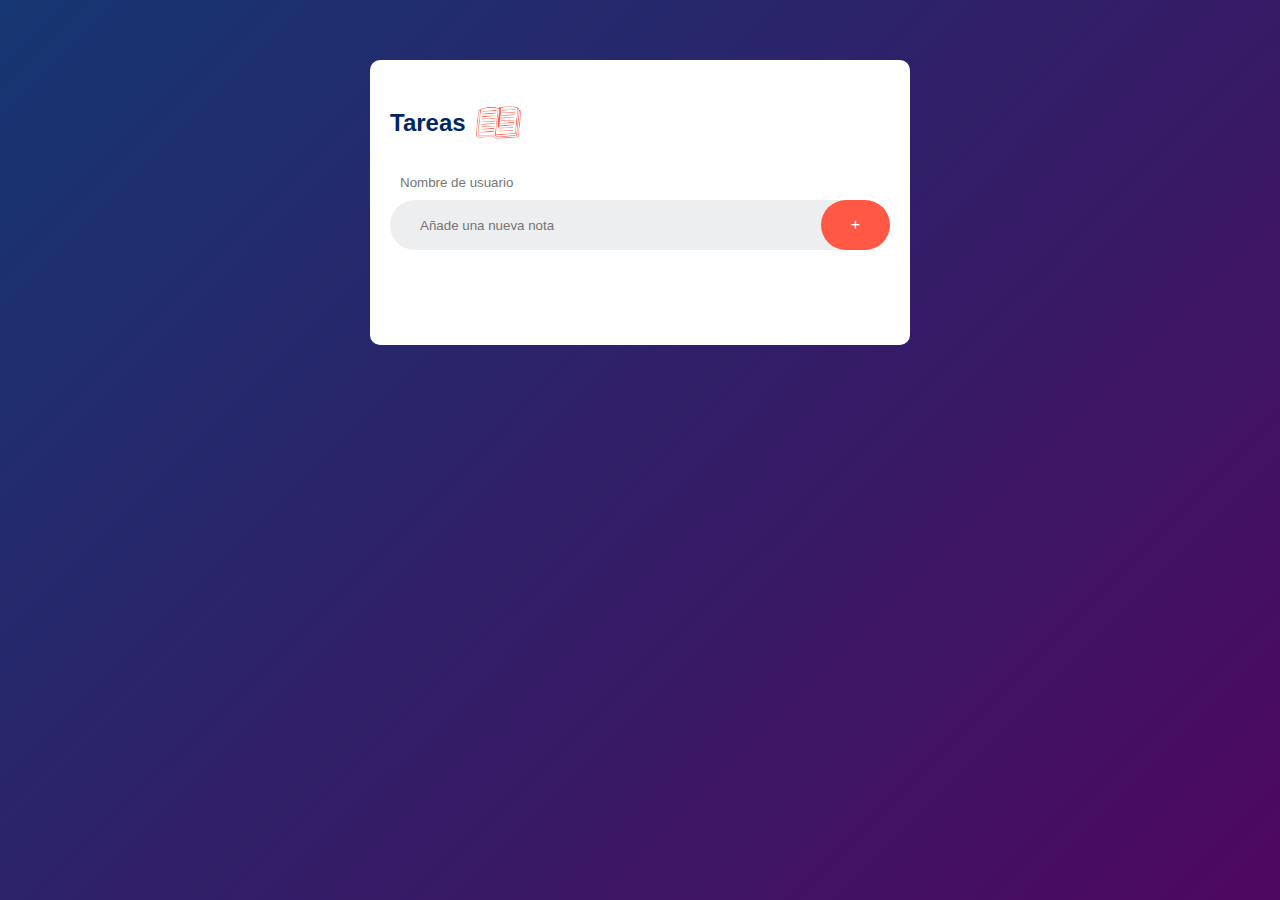
==== main.html @ c3727ebd "first commit" ====
<!DOCTYPE html>
<html lang="en">
<head>
    <meta charset="UTF-8">
    <meta name="viewport" content="width=device-width, initial-scale=1.0">
    <title>To Do List</title>
    <link rel=" stylesheet" href="style.css">
</head>
<body>
    <div class="container">
        <div class="todo-app">
            <h2>Tareas<img src="imgs/tasks.png"></h2>
            <input type="text" id="user-input-box" placeholder="Nombre de usuario">
            <div class="row">
                <input type="text" id="input-box" placeholder="Añade una nueva nota">
                <button onclick="addTask()">+</button>
            </div>
            <ul id="list-container">
                <!--li class="checked"">Task1</li>
                <li>Task2</li> -->
            </ul>
        </div>
    </div>
    <script src="code.js"></script>
</body>
</html>
---- style.css ----
*{
    margin: 0;
    padding: 0;
    font-family: 'Poppins', sans-serif;
    box-sizing: border-box;
}

.container{
    width: 100%;
    min-height: 100vh;
    background: linear-gradient(135deg, #153672, #4e085f);
    padding: 10px;
}
.todo-app{
    width: 100%;
    max-width: 540px;
    background:#fff ;
    margin: 50px auto 20px;
    padding: 40px 20px 70px;
    border-radius: 10px;
}
.todo-app h2{
    color: #002765;
    display: flex;
    align-items: center;
    margin-bottom: 20px;
}
.todo-app h2 img{
    width: 45px;
    margin-left: 10px;
}

.row{
    display: flex;
    align-items: center;
    justify-content: space-between;
    background: #edeef0;
    border-radius: 30px;
    padding-left: 20px;
    margin-bottom: 25px;
}
input{
    flex: 1;
    border: none;
    outline: none;
    background: transparent;
    padding: 10px;
}
button{
    border: none;
    outline: none;
    padding: 16px 30px;
    background: #ff5945;
    color: #fff;
    font-size: 16px;
    cursor: pointer;
    border-radius: 40px;

}

ul li{
    list-style: none;
    font-size: 17px;
    padding: 12px 8px 12px 50px;
    user-select: none;
    cursor: pointer;
    position: relative;
}

ul li::before{
    content: '';
    position: absolute;
    height: 28px;
    width: 28px;
    border-radius: 50%;
    background-image: url(imgs/OrangeCircleEmpy.png);
    background-size: cover;
    background-position: center;
    top: 4px;
    left: 8px;

}
ul li.checked{
    color: #555;
    text-decoration: line-through;

}

ul li.checked::before {
    background-image: url(imgs/OrangeCircleDone.png);
}

ul li span{
    position: absolute;
    right: 0;
    top: 5px;
    width: 40px;
    height: 40px;
    font-size: 22px;
    color: #555;
    line-height: 40px;
    text-align: center;
    border-radius: 50%;
}

ul li span:hover{
    background: #edeef0;

}
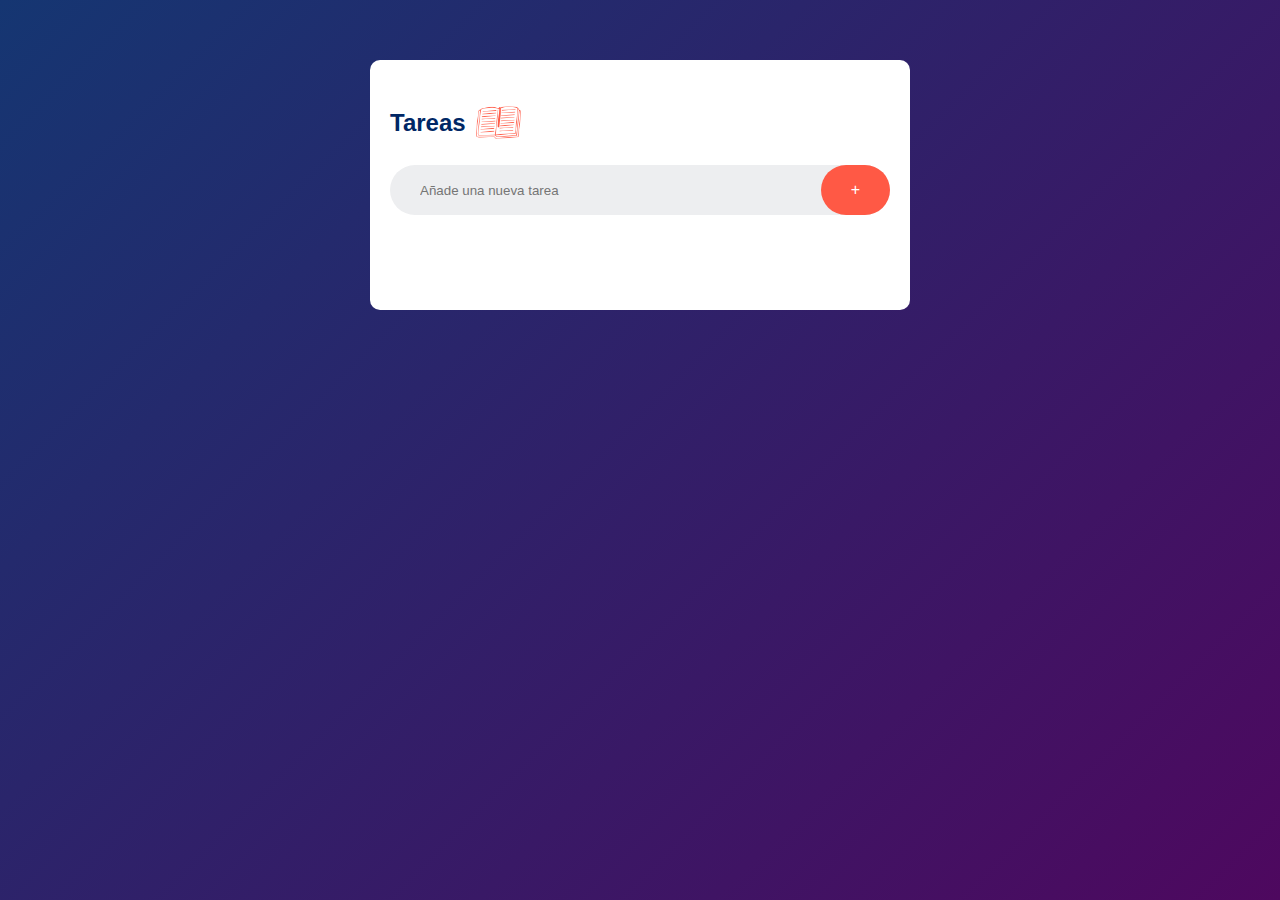
==== commit 0acc1b99: "omit user" ====
--- a/main.html
+++ b/main.html
@@ -10,9 +10,8 @@
     <div class="container">
         <div class="todo-app">
             <h2>Tareas<img src="imgs/tasks.png"></h2>
-            <input type="text" id="user-input-box" placeholder="Nombre de usuario">
             <div class="row">
-                <input type="text" id="input-box" placeholder="Añade una nueva nota">
+                <input type="text" id="input-box" placeholder="Añade una nueva tarea">
                 <button onclick="addTask()">+</button>
             </div>
             <ul id="list-container">
